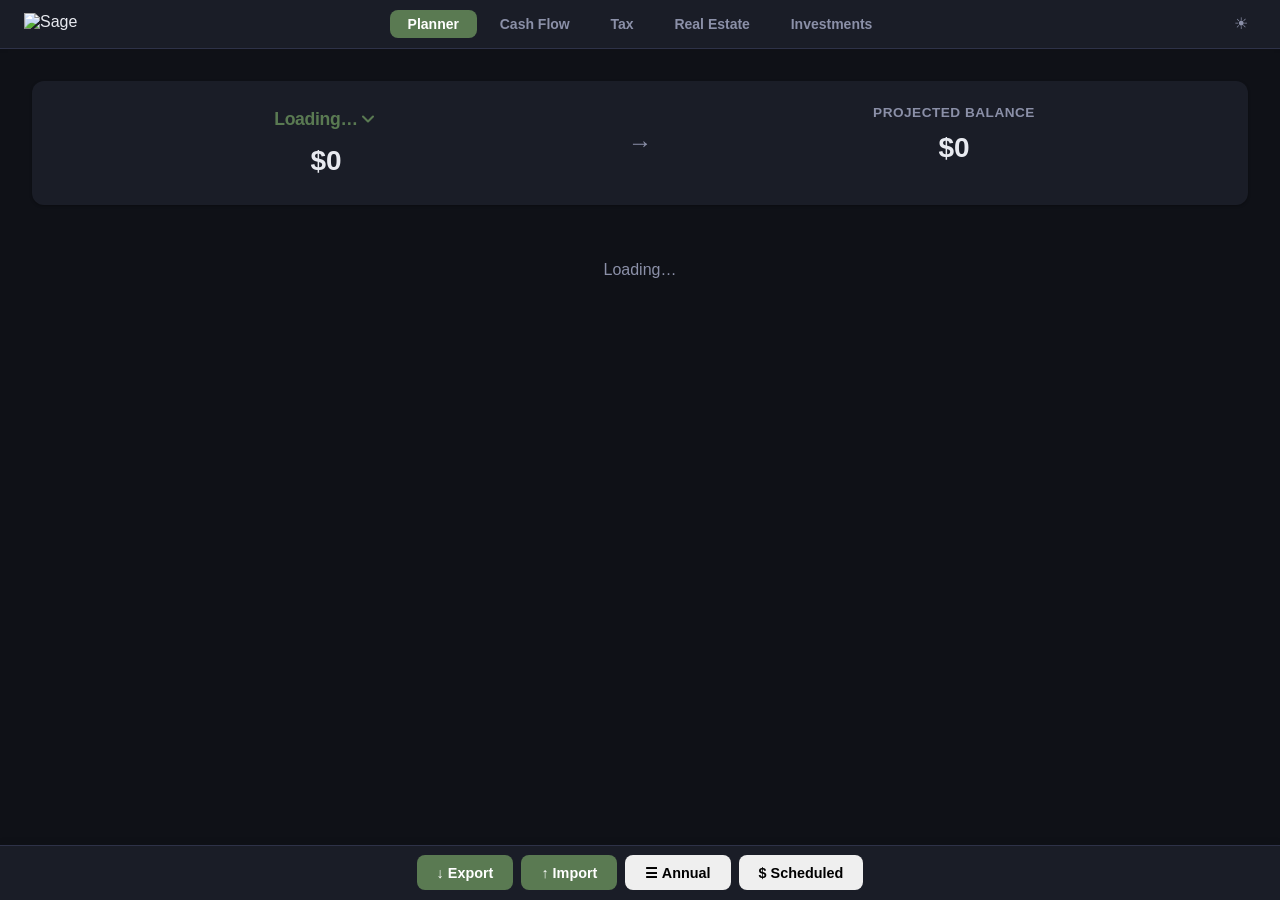
==== budget/index.html @ 994a4295 "Real Estate: add all-cash condo purchase scenario tab New standalone tab (realestate.html/js/css) fo" ====
<!DOCTYPE html>
<html lang="en">
<head>
    <meta charset="UTF-8">
    <meta name="viewport" content="width=device-width, initial-scale=1.0">
    <title>Sage — Budget</title>
    <link rel="icon" type="image/svg+xml" href="/sage-favicon.svg">
    <script>(function(){var p=new URLSearchParams(location.search),t=p.get('theme')||localStorage.getItem('sage-theme')||'dark';if(p.get('theme'))localStorage.setItem('sage-theme',t);document.documentElement.setAttribute('data-theme',t);})();</script>
    <link rel="stylesheet" href="styles.css">
</head>
<body class="has-sticky-footer">
    <nav class="tab-nav">
        <img src="/sage-logo.svg" class="nav-logo" alt="Sage">
        <a href="http://localhost:5050/" class="tab-link active">Planner</a>
        <a href="http://localhost:5050/dashboard.html" class="tab-link">Cash Flow</a>
        <a href="http://localhost:5050/tax.html" class="tab-link">Tax</a>
        <a href="http://localhost:5050/realestate.html" class="tab-link">Real Estate</a>
        <a href="http://localhost:8000/" class="tab-link">Investments</a>
        <button class="theme-toggle" id="themeToggle" title="Toggle theme"></button>
    </nav>
    <div class="container">

        <div class="balance-summary">
            <div class="balance-column">
                <div class="month-selector-wrapper">
                    <div class="month-display-dropdown" onclick="toggleMonthDropdown()">
                        <span id="selectedMonthDisplay">Loading…</span>
                    </div>
                    <div class="month-dropdown-menu" id="monthDropdownMenu"></div>
                </div>
                <input type="text" class="balance-summary-input" id="startingBalanceInput"
                       value="$0"
                       onfocus="selectStartingBalance()"
                       onblur="formatAndSaveStartingBalance()"
                       onkeypress="if(event.key==='Enter') this.blur()">
            </div>
            <div class="balance-arrow">
                <span class="arrow-icon">&rarr;</span>
            </div>
            <div class="balance-column">
                <span class="balance-summary-label">Projected Balance</span>
                <div class="balance-summary-value clickable-balance" id="endingBalanceDisplay"
                     onclick="toggleBudgetPanels()" title="Click to show/hide details">$0</div>
                <div class="worst-case-low" id="worstCaseLow" title="Starting balance minus all expenses, before any income arrives"></div>
            </div>
        </div>

        <div id="budgetContent" class="loading">Loading…</div>

    </div>

    <div class="sticky-footer">
        <button class="btn export-btn" onclick="exportData()">&#8595; Export</button>
        <button class="btn import-btn" onclick="document.getElementById('importFile').click()">&#8593; Import</button>
        <input type="file" id="importFile" class="hidden-input" accept=".json" onchange="importData(event)">
        <button class="btn" onclick="showAnnualSummary()" title="View all months in year">&#9776; Annual</button>
        <button class="btn" onclick="showScheduledIncomeModal()" title="Manage scheduled income sources">&#36; Scheduled</button>
    </div>

    <!-- New Date Modal -->
    <div class="modal" id="newDateModal">
        <div class="modal-content">
            <h3 class="modal-title">Create New Budget Date</h3>
            <label for="newDatePicker" class="modal-label">Select a date:</label>
            <input type="date" id="newDatePicker" class="modal-input date-picker-input">
            <label for="copyFromSelect" class="modal-label" style="margin-top:0.75rem;">Copy items from (optional)</label>
            <select id="copyFromSelect" class="modal-input" style="font-size:0.9rem;">
                <option value="">— start fresh —</option>
            </select>
            <div class="modal-buttons">
                <button class="btn-save"   onclick="createNewMonthFromPicker()">Create</button>
                <button class="btn-cancel" onclick="hideNewDateModal()">Cancel</button>
            </div>
        </div>
    </div>

    <!-- Add Budget Item Modal -->
    <div class="modal" id="addItemModal">
        <div class="modal-content">
            <h3 class="modal-title" id="addItemTitle">Add Budget Item</h3>
            <label class="modal-label">Category</label>
            <select id="addItemSelect" class="modal-input" style="font-size:0.9rem;"></select>
            <div id="customNameRow" style="display:none;margin-top:0.75rem;">
                <label class="modal-label">Name</label>
                <input type="text" id="addItemLabel" class="modal-input" placeholder="e.g. Visa, Amex, Chase">
            </div>
            <label class="modal-label" style="margin-top:0.75rem;">Budget Amount</label>
            <input type="number" id="addItemAmount" class="modal-input" placeholder="0" min="0" step="1">
            <div class="modal-buttons">
                <button class="btn-save"   onclick="confirmAddItem()">Add</button>
                <button class="btn-cancel" onclick="hideAddItemModal()">Cancel</button>
            </div>
        </div>
    </div>

    <!-- Info Modal -->
    <div class="modal" id="infoModal">
        <div class="modal-content">
            <h3 class="modal-title">About Your Data</h3>
            <div class="info-box">
                <p><strong>Auto-Saved:</strong> All budget data is saved to the database automatically.</p>
                <p><strong>Actuals:</strong> Real spending from your Quicken CSV appears next to each budget amount.</p>
                <p><strong>Categories:</strong> Use the + button to add any Quicken category to your budget.</p>
                <p><strong>Export:</strong> Download a JSON backup of all your budget plans.</p>
            </div>
            <div class="modal-buttons">
                <button class="btn-save" onclick="hideInfoModal()">Got it!</button>
            </div>
        </div>
    </div>

    <!-- Annual Summary Modal (B4) -->
    <div class="modal" id="annualModal">
        <div class="modal-content modal-wide">
            <h3 class="modal-title" id="annualModalTitle">Annual Summary</h3>
            <div id="annualModalBody" style="overflow-x:auto"></div>
            <div class="modal-buttons">
                <button class="btn-cancel" onclick="hideAnnualModal()">Close</button>
            </div>
        </div>
    </div>

    <!-- Scheduled Income Modal (B2) -->
    <div class="modal" id="scheduledModal">
        <div class="modal-content modal-wide">
            <h3 class="modal-title">Scheduled Income</h3>
            <p style="font-size:0.85rem;color:#6e6e73;margin-bottom:1rem;">Recurring income sources (Social Security, pensions, etc.). Active events appear as suggestions when viewing a budget plan.</p>
            <div class="sched-add-row">
                <input type="text"   id="schedSource"    class="modal-input sched-input" placeholder="Source (e.g. Social Security)">
                <input type="number" id="schedAmount"    class="modal-input sched-input" placeholder="Monthly amount" min="0" step="1">
                <input type="date"   id="schedStartDate" class="modal-input sched-input" placeholder="Start date">
                <input type="date"   id="schedEndDate"   class="modal-input sched-input" placeholder="End date (optional)">
                <button class="btn-save" style="white-space:nowrap" onclick="addScheduledIncome()">Add</button>
            </div>
            <div id="scheduledList" style="margin-top:1rem"></div>
            <div class="modal-buttons">
                <button class="btn-cancel" onclick="hideScheduledModal()">Done</button>
            </div>
        </div>
    </div>

    <!-- Toast -->
    <div id="toast"></div>

    <script src="app.js"></script>
    <script>
        (function() {
            var btn = document.getElementById('themeToggle');
            function sync() { btn.textContent = document.documentElement.getAttribute('data-theme') === 'dark' ? '☀' : '☾'; }
            btn.addEventListener('click', function() {
                var t = document.documentElement.getAttribute('data-theme') === 'dark' ? 'light' : 'dark';
                document.documentElement.setAttribute('data-theme', t);
                localStorage.setItem('sage-theme', t);
                sync();
            });
            document.querySelectorAll('.tab-link').forEach(function(a) {
                a.addEventListener('click', function() {
                    var t = document.documentElement.getAttribute('data-theme') || 'dark';
                    var u = new URL(a.href); u.searchParams.set('theme', t); a.href = u.toString();
                });
            });
            sync();
        })();
    </script>
</body>
</html>
---- budget/styles.css ----
/* ============================================================
   Budget Planner — styles.css
   Clean, Apple-inspired design (matching Delivery project)
   ============================================================ */

:root {
    --primary: #5a7a52;
    --primary-light: rgba(90, 122, 82, 0.1);
    --primary-hover: #4a6a44;
    --success: #34c759;
    --warning: #ff9500;
    --danger: #ff3b30;
    --surface: #ffffff;
    --background: #f5f5f7;
    --text-primary: #1d1d1f;
    --text-secondary: #6e6e73;
    --border: #e5e5e7;
    --border-light: rgba(0, 0, 0, 0.06);
    --shadow: 0 1px 3px rgba(0, 0, 0, 0.08);
    --shadow-lg: 0 4px 12px rgba(0, 0, 0, 0.1);
    --radius: 12px;
    --radius-sm: 8px;
    --font: -apple-system, BlinkMacSystemFont, "SF Pro Text", "Helvetica Neue", sans-serif;
    --income-accent: #34c759;
    --expense-accent: #ff9500;
}

/* ============================================================
   Reset & base
   ============================================================ */

* {
    margin: 0;
    padding: 0;
    box-sizing: border-box;
}

body {
    font-family: var(--font);
    background: var(--background);
    color: var(--text-primary);
    min-height: 100vh;
    padding: 0;
    overflow-x: hidden;
    -webkit-font-smoothing: antialiased;
    -moz-osx-font-smoothing: grayscale;
    -webkit-tap-highlight-color: transparent;
    -webkit-text-size-adjust: 100%;
}

.container {
    max-width: 1400px;
    margin: 0 auto;
    padding: 2rem;
}

/* ============================================================
   Header
   ============================================================ */

header.main-header {
    text-align: center;
    margin-bottom: 2rem;
}

h1 {
    font-family: var(--font);
    font-size: 2.5rem;
    font-weight: 700;
    color: var(--text-primary);
    margin-bottom: 0.25rem;
    letter-spacing: -0.5px;
}

.subtitle {
    font-size: 1rem;
    color: var(--text-secondary);
    font-weight: 400;
}

/* ============================================================
   Tab navigation — full-width top bar (shared across pages)
   ============================================================ */

.tab-nav {
    display: flex;
    justify-content: center;
    align-items: center;
    gap: 0.35rem;
    padding: 0.6rem 1.5rem;
    background: var(--surface);
    border-bottom: 1px solid var(--border);
    width: 100%;
    box-sizing: border-box;
    position: sticky;
    top: 0;
    z-index: 100;
    box-shadow: 0 1px 4px rgba(0,0,0,0.06);
}

.nav-logo {
    position: absolute;
    left: 1.5rem;
    height: 22px;
    width: auto;
}

.tab-link {
    padding: 0.4rem 1.1rem;
    border-radius: var(--radius-sm);
    font-size: 0.875rem;
    font-weight: 600;
    text-decoration: none;
    color: var(--text-secondary);
    transition: all 0.15s ease;
    white-space: nowrap;
}

.tab-link:hover {
    background: var(--primary-light);
    color: var(--primary);
}

.tab-link.active {
    background: var(--primary);
    color: white;
}

.tab-link.disabled {
    opacity: 0.38;
    cursor: not-allowed;
    pointer-events: none;
}

/* ============================================================
   Month selector
   ============================================================ */

.month-selector-wrapper {
    position: relative;
    display: flex;
    justify-content: center;
    margin-bottom: 0;
}

.month-display-dropdown {
    font-family: var(--font);
    font-size: 1.1rem;
    font-weight: 600;
    color: var(--primary);
    letter-spacing: -0.3px;
    background: transparent;
    border: 1.5px solid transparent;
    cursor: pointer;
    text-align: center;
    padding: 0.2rem 2rem 0.1rem 0.75rem;
    border-radius: var(--radius-sm);
    transition: all 0.15s ease;
    display: flex;
    align-items: center;
    justify-content: center;
    position: relative;
    appearance: none;
    -webkit-appearance: none;
    -moz-appearance: none;
    background-image: url("data:image/svg+xml,%3Csvg xmlns='http://www.w3.org/2000/svg' width='20' height='20' viewBox='0 0 24 24' fill='none' stroke='%235a7a52' stroke-width='2.5' stroke-linecap='round' stroke-linejoin='round'%3E%3Cpolyline points='6 9 12 15 18 9'%3E%3C/polyline%3E%3C/svg%3E");
    background-repeat: no-repeat;
    background-position: right 0.75rem center;
    background-size: 1.25rem;
}

.month-display-dropdown:hover {
    background-color: var(--primary-light);
    border-color: var(--primary);
}

.month-display-dropdown:focus {
    outline: none;
    border-color: var(--primary);
}

.month-dropdown-menu {
    display: none;
    position: absolute;
    top: 100%;
    left: 50%;
    transform: translateX(-50%);
    width: fit-content;
    min-width: 280px;
    max-width: 380px;
    background: var(--surface);
    border: 1px solid var(--border);
    border-radius: var(--radius);
    margin-top: 0.5rem;
    max-height: 400px;
    overflow-y: auto;
    box-shadow: var(--shadow-lg);
    z-index: 1000;
}

.month-dropdown-menu.active {
    display: block;
}

.month-option {
    padding: 0.75rem 1.25rem;
    font-family: var(--font);
    font-size: 1rem;
    cursor: pointer;
    transition: background 0.1s ease;
    display: flex;
    justify-content: space-between;
    align-items: center;
    border-bottom: 1px solid var(--border-light);
}

.month-option:last-child {
    border-bottom: none;
}

.month-option:hover {
    background: var(--primary-light);
}

.month-option.selected {
    background: var(--primary-light);
    font-weight: 600;
}

.month-option.new-month-option {
    background: var(--surface);
    color: var(--primary);
    font-weight: 600;
    border-top: 1px solid var(--border);
    border-bottom: none;
    justify-content: center;
}

.month-option.new-month-option:hover {
    background: var(--primary-light);
}

.month-delete-x {
    opacity: 0;
    background: var(--danger);
    color: white;
    border: none;
    border-radius: 50%;
    width: 22px;
    height: 22px;
    font-size: 1rem;
    line-height: 1;
    cursor: pointer;
    transition: all 0.1s ease;
    display: flex;
    align-items: center;
    justify-content: center;
    padding: 0;
}

.month-option:hover .month-delete-x {
    opacity: 1;
}

.month-delete-x:hover {
    background: #e0332b;
}

/* ============================================================
   Balance summary
   ============================================================ */

.balance-summary {
    background: var(--surface);
    padding: 1.5rem 2rem;
    box-shadow: var(--shadow);
    margin-bottom: 1.5rem;
    border-radius: var(--radius);
    display: flex;
    justify-content: center;
    align-items: center;
    gap: 2rem;
    position: relative;
}

.balance-arrow {
    display: flex;
    flex-direction: column;
    align-items: center;
    gap: 0.5rem;
    flex-shrink: 0;
}

.arrow-icon {
    font-size: 1.5rem;
    color: var(--text-secondary);
    cursor: pointer;
    padding: 0.5rem;
    border-radius: var(--radius-sm);
    transition: all 0.15s ease;
    user-select: none;
    line-height: 1;
}

.arrow-icon:hover {
    background: var(--primary-light);
    color: var(--primary);
}

.arrow-icon:active {
    transform: scale(0.95);
}

.toggle-arrows {
    display: flex;
    gap: 0.25rem;
}

.toggle-arrow {
    font-size: 0.7rem;
    cursor: pointer;
    padding: 0.25rem 0.5rem;
    border-radius: 4px;
    transition: all 0.15s ease;
    user-select: none;
    line-height: 1;
}

.toggle-arrow.up-arrow {
    color: var(--income-accent);
}

.toggle-arrow.down-arrow {
    color: var(--expense-accent);
}

.toggle-arrow:hover {
    background: var(--primary-light);
}

.toggle-arrow:active {
    transform: scale(0.9);
}

.balance-column {
    flex: 1;
    display: flex;
    flex-direction: column;
    gap: 0.5rem;
    align-items: center;
    min-width: 0;
}

.balance-summary-label {
    font-family: var(--font);
    font-size: 0.85rem;
    font-weight: 600;
    color: var(--text-secondary);
    text-transform: uppercase;
    letter-spacing: 0.5px;
    text-align: center;
    cursor: help;
}

.balance-summary-label[title]:hover {
    text-decoration: underline dotted;
}

.balance-summary-input {
    font-family: var(--font);
    font-size: 1.75rem;
    font-weight: 700;
    color: var(--text-primary);
    background: transparent;
    border: none;
    text-align: center;
    padding: 0.25rem 0.5rem;
    cursor: pointer;
    border-radius: var(--radius-sm);
    transition: all 0.15s ease;
    width: auto;
    max-width: fit-content;
    min-width: 120px;
}

.balance-summary-input:hover {
    background: var(--primary-light);
}

.balance-summary-input:focus {
    outline: none;
    background: rgba(90, 122, 82, 0.12);
    cursor: text;
}

.balance-summary-value {
    font-family: var(--font);
    font-size: 1.75rem;
    font-weight: 700;
    color: var(--text-primary);
}

.balance-summary-value.clickable-balance {
    cursor: pointer;
    transition: all 0.15s ease;
    padding: 0.25rem 0.5rem;
    border-radius: var(--radius-sm);
}

.balance-summary-value.clickable-balance:hover {
    background: var(--primary-light);
}

.balance-summary-value.clickable-balance:active {
    transform: scale(0.98);
}

.balance-summary-value .cents {
    font-size: 0.65em;
    vertical-align: baseline;
    font-weight: 500;
}

.balance-summary-value.negative {
    color: var(--danger);
}

.worst-case-low {
    font-size: 0.75rem;
    color: var(--text-muted);
    margin-top: 0.25rem;
}

.worst-case-low .negative {
    color: var(--danger);
    font-weight: 600;
}

/* ============================================================
   Controls bar
   ============================================================ */

.controls-bar {
    background: var(--surface);
    padding: 1rem 1.5rem;
    border-radius: var(--radius);
    box-shadow: var(--shadow);
    display: flex;
    gap: 0.75rem;
    flex-wrap: wrap;
    justify-content: center;
    align-items: center;
}

.controls-bar.bottom-controls {
    margin-top: 1.5rem;
}

.has-sticky-footer .container {
    padding-bottom: 4rem;
}

.sticky-footer {
    position: fixed;
    bottom: 0;
    left: 0;
    right: 0;
    background: var(--surface);
    border-top: 1px solid var(--border);
    box-shadow: 0 -2px 8px rgba(0,0,0,0.06);
    padding: 0.6rem 1.5rem;
    display: flex;
    gap: 0.5rem;
    justify-content: center;
    align-items: center;
    z-index: 100;
}

.data-controls {
    display: flex;
    gap: 0.5rem;
    flex-wrap: wrap;
}

/* ============================================================
   Error banner (shared across all pages)
   ============================================================ */

.error-banner {
    background: #fff1f0;
    border-left: 4px solid var(--danger);
    border-radius: var(--radius-sm);
    padding: 0.6rem 1rem;
    color: #c0392b;
    font-size: 0.85rem;
    margin-bottom: 0.6rem;
    display: none;
}

.error-banner.visible {
    display: block;
}

/* ============================================================
   Buttons
   ============================================================ */

.btn {
    display: inline-flex;
    align-items: center;
    gap: 6px;
    padding: 0.6rem 1.25rem;
    border-radius: var(--radius-sm);
    border: none;
    cursor: pointer;
    font-weight: 600;
    transition: transform 0.1s, opacity 0.1s;
    font-size: 0.9rem;
    font-family: var(--font);
}

.btn:active {
    transform: scale(0.97);
    opacity: 0.8;
}

.export-btn,
.import-btn {
    background: var(--primary);
    color: white;
}

.export-btn:hover,
.import-btn:hover {
    background: var(--primary-hover);
}

/* ============================================================
   Two-column layout (income / expenses)
   ============================================================ */

/* ============================================================
   Budget panels — spreadsheet layout
   ============================================================ */

.two-column-wrapper {
    display: grid;
    grid-template-columns: 1fr 1fr;
    gap: 1.5rem;
    margin-bottom: 1.5rem;
}

.budget-panel {
    background: var(--surface);
    border-radius: var(--radius);
    box-shadow: var(--shadow);
    border-top: 3px solid transparent;
    overflow: hidden;
}

.income-panel  { border-top-color: var(--income-accent); }
.expense-panel { border-top-color: var(--expense-accent); }

.budget-panel-header {
    display: flex;
    align-items: center;
    padding: 0.85rem 1rem 0.85rem 1.25rem;
    border-bottom: 2px solid var(--border);
    gap: 0.5rem;
}

.budget-panel-title {
    font-size: 0.95rem;
    font-weight: 700;
    text-transform: uppercase;
    letter-spacing: 0.05em;
    flex: 1;
}

.income-panel  .budget-panel-title { color: #248a3d; }
.expense-panel .budget-panel-title { color: #e65100; }

.budget-panel-total {
    font-size: 1rem;
    font-weight: 700;
    font-variant-numeric: tabular-nums;
    color: var(--text-primary);
}

.budget-panel-total .cents {
    font-size: 0.7em;
    font-weight: 500;
}

/* ============================================================
   Section cards (non-budget use — kept)
   ============================================================ */

.section-card {
    background: var(--surface);
    padding: 1.5rem 2rem;
    border-radius: var(--radius);
    box-shadow: var(--shadow);
    transition: box-shadow 0.15s ease;
    border-left: 4px solid transparent;
}

.section-card:hover {
    box-shadow: var(--shadow-lg);
}

/* ============================================================
   Budget spreadsheet table
   ============================================================ */

.budget-table {
    width: 100%;
    border-collapse: collapse;
    font-size: 0.875rem;
}

.budget-col-heads th {
    padding: 0.4rem 0.75rem;
    font-size: 0.7rem;
    font-weight: 600;
    text-transform: uppercase;
    letter-spacing: 0.04em;
    color: var(--text-secondary);
    border-bottom: 1px solid var(--border);
    white-space: nowrap;
}

.bh-cat  { text-align: left; }
.bh-num  { text-align: right; width: 88px; }
.bh-del  { width: 28px; }

.budget-group-row td {
    padding: 0.45rem 0.75rem 0.3rem;
    font-size: 0.72rem;
    font-weight: 700;
    text-transform: uppercase;
    letter-spacing: 0.06em;
    color: var(--text-secondary);
    background: var(--background);
    border-top: 1px solid var(--border);
}

.budget-group-row:first-child td {
    border-top: none;
}

.group-name    { text-align: left; }
.group-subtotal {
    text-align: right;
    font-variant-numeric: tabular-nums;
    font-size: 0.78rem;
}

.budget-item-row td {
    padding: 0.45rem 0.75rem;
    vertical-align: middle;
    border-bottom: 1px solid var(--border-light);
}

.budget-item-row td.item-name {
    padding-left: 1.75rem;
}

.budget-item-row:last-child td {
    border-bottom: none;
}

.budget-item-row:hover { background: var(--primary-light); }
.budget-item-row:hover .delete-item-btn { opacity: 1; }

.item-name {
    color: var(--text-primary);
    font-weight: 500;
    text-align: left;
    max-width: 140px;
    overflow: hidden;
    text-overflow: ellipsis;
    white-space: nowrap;
}

.item-budget { text-align: right; }
.item-actual { text-align: right; color: var(--text-secondary); font-variant-numeric: tabular-nums; }
.item-diff   { text-align: right; font-variant-numeric: tabular-nums; font-weight: 500; }
.item-del    { text-align: center; width: 28px; }

.freeform-item { font-style: italic; color: var(--text-secondary); }

/* ============================================================
   Eye toggle (show/hide zeros)
   ============================================================ */

.eye-toggle-wrapper {
    display: flex;
    justify-content: center;
    padding: 0.25rem 0 0.75rem;
}

.eye-toggle-centered {
    background: transparent;
    border: none;
    cursor: pointer;
    padding: 0.4rem 0.75rem;
    transition: all 0.15s ease;
    opacity: 0.5;
    display: flex;
    align-items: center;
    justify-content: center;
    gap: 0.4rem;
    border-radius: var(--radius-sm);
    font-family: var(--font);
}

.eye-toggle-centered .toggle-text {
    font-size: 0.8rem;
    color: var(--text-secondary);
    font-weight: 500;
}

.eye-toggle-centered .hide-zeros-text {
    display: none;
}

.eye-toggle-centered .show-all-text {
    display: block;
}

.eye-toggle-centered.active .hide-zeros-text {
    display: block;
}

.eye-toggle-centered.active .show-all-text {
    display: none;
}

.eye-toggle-centered:hover {
    opacity: 1;
    background: var(--primary-light);
}

.eye-toggle-centered.active {
    opacity: 1;
}

.section-title.collapsed .eye-toggle {
    display: none;
}

/* ============================================================
   Add category plus button (in section title)
   ============================================================ */

.add-category-plus {
    background: transparent;
    color: var(--primary);
    border: none;
    font-size: 1.25rem;
    font-weight: 400;
    cursor: pointer;
    display: flex;
    align-items: center;
    justify-content: center;
    transition: all 0.15s ease;
    line-height: 1;
    padding: 0.25rem 0.5rem;
    margin-left: 0.5rem;
    flex-shrink: 0;
    opacity: 0.5;
    border-radius: var(--radius-sm);
}

.section-title.collapsed .add-category-plus {
    display: none;
}

.add-category-plus:hover {
    opacity: 1;
    background: var(--primary-light);
}

.add-category-plus:active {
    transform: scale(0.95);
}

.view-toggle-btn {
    background: transparent;
    color: var(--text-muted);
    border: none;
    font-size: 1rem;
    cursor: pointer;
    padding: 0.25rem 0.4rem;
    margin-left: auto;
    flex-shrink: 0;
    opacity: 0.5;
    border-radius: var(--radius-sm);
    transition: all 0.15s ease;
    line-height: 1;
}

.view-toggle-btn:hover {
    opacity: 1;
    background: var(--primary-light);
    color: var(--primary);
}

.expense-subpanel {
    border: 1px solid var(--border);
    border-radius: var(--radius);
    padding: 0.5rem;
    margin-top: 0.75rem;
}

.expense-subpanel:first-child {
    margin-top: 0;
}

.expense-subpanel .bh-cat {
    width: 100%;
}

.subpanel-header {
    display: flex;
    align-items: center;
    justify-content: space-between;
    padding: 0.25rem 0.5rem 0.5rem;
}

.subpanel-title {
    font-size: 0.78rem;
    font-weight: 600;
    text-transform: uppercase;
    letter-spacing: 0.04em;
    color: var(--text-muted);
}

.subpanel-total {
    font-size: 0.85rem;
    font-weight: 600;
    color: var(--text);
}

.delete-item-btn {
    background: var(--danger);
    color: white;
    border: none;
    border-radius: 4px;
    padding: 0.2rem 0.5rem;
    cursor: pointer;
    font-size: 0.75rem;
    opacity: 0;
    transition: opacity 0.15s ease;
    justify-self: end;
}

.delete-item-btn:hover {
    background: #e0332b;
}

.expense-label {
    font-weight: 500;
    color: var(--text-primary);
    text-align: left;
    justify-self: start;
    font-size: 0.95rem;
}

.editable-label {
    cursor: text;
    padding: 0.2rem 0.4rem;
    border-radius: 4px;
    transition: background 0.1s ease;
    outline: none;
}

.editable-label:hover {
    background: rgba(90, 122, 82, 0.08);
}

.editable-label:focus {
    background: rgba(90, 122, 82, 0.12);
    outline: 2px solid var(--primary);
}

.editable-category {
    cursor: text;
    padding: 0.2rem 0.4rem;
    border-radius: 4px;
    transition: background 0.1s ease;
    display: inline-block;
    outline: none;
}

.editable-category:hover {
    background: rgba(90, 122, 82, 0.08);
}

.editable-category:focus {
    background: rgba(90, 122, 82, 0.12);
    outline: 2px solid var(--primary);
}

/* ============================================================
   Expense inputs
   ============================================================ */

.expense-input {
    width: 120px;
    min-width: 120px;
    max-width: 120px;
    padding: 0.4rem 0.6rem;
    border: 1.5px solid transparent;
    border-radius: var(--radius-sm);
    font-size: 0.95rem;
    text-align: right;
    font-weight: 600;
    color: var(--text-primary);
    background: var(--surface);
    transition: border-color 0.15s ease;
    font-variant-numeric: tabular-nums;
    box-sizing: border-box;
    font-family: var(--font);
}

.expense-input:hover {
    border-color: var(--border);
}

.expense-input:focus {
    outline: none;
    border-color: var(--primary);
    box-shadow: 0 0 0 3px rgba(90, 122, 82, 0.1);
}

.expense-input::-webkit-outer-spin-button,
.expense-input::-webkit-inner-spin-button {
    -webkit-appearance: none;
    margin: 0;
}

.expense-input[type=number] {
    -moz-appearance: textfield;
}

/* === Column headers (Budget / Actual / Diff) === */
.budget-col-headers {
    display: grid;
    grid-template-columns: 1fr auto minmax(120px, 120px) 72px 68px;
    column-gap: 0.75rem;
    padding: 0.15rem 0.75rem 0.25rem;
    font-size: 0.7rem;
    text-transform: uppercase;
    letter-spacing: 0.05em;
    color: var(--text-secondary);
}
.col-h { text-align: right; }

/* === Empty section placeholder === */
.empty-section {
    padding: 1rem 0.75rem;
    color: var(--text-secondary);
    font-size: 0.85rem;
}

/* === Toast === */
#toast {
    position: fixed;
    bottom: 24px;
    right: 24px;
    background: var(--text-primary);
    color: var(--surface);
    border-radius: var(--radius-sm);
    padding: 10px 16px;
    font-size: 13px;
    z-index: 999;
    opacity: 0;
    transition: opacity 0.2s;
    pointer-events: none;
}
#toast.show { opacity: 1; }

/* === Actuals column === */
.actual-val {
    font-size: 0.85rem;
    color: var(--text-secondary);
    text-align: right;
    font-variant-numeric: tabular-nums;
    white-space: nowrap;
}

.actual-diff {
    font-size: 0.8rem;
    font-weight: 600;
    text-align: right;
    white-space: nowrap;
}

.actual-diff.over  { color: var(--danger); }
.actual-diff.under { color: var(--success); }
.actual-diff.exact { color: var(--text-secondary); }

.expense-date {
    width: 130px;
    min-width: 130px;
    max-width: 150px;
    padding: 0.4rem 0.6rem;
    border: 1.5px solid transparent;
    border-radius: var(--radius-sm);
    font-size: 0.85rem;
    color: var(--text-primary);
    background: var(--surface);
    transition: border-color 0.15s ease;
    box-sizing: border-box;
    font-family: var(--font);
}

.expense-date:hover {
    border-color: var(--border);
}

.expense-date:focus {
    outline: none;
    border-color: var(--primary);
    box-shadow: 0 0 0 3px rgba(90, 122, 82, 0.1);
}

.expense-date::-webkit-calendar-picker-indicator {
    opacity: 0.5;
}

.expense-date:hover::-webkit-calendar-picker-indicator {
    opacity: 1;
}

/* ============================================================
   Add item / add category controls
   ============================================================ */

.add-item-text {
    font-family: var(--font);
    font-size: 0.8rem;
    color: var(--text-secondary);
    font-weight: 500;
    cursor: pointer;
    padding: 0.4rem 0.75rem;
    border-radius: var(--radius-sm);
    transition: all 0.15s ease;
    display: inline-block;
    opacity: 0.6;
}

.add-item-text:hover {
    opacity: 1;
    background: var(--primary-light);
    color: var(--primary);
}

.add-item-text:active {
    transform: scale(0.97);
}

.add-item-button-wrapper {
    text-align: center;
    margin-top: 0.5rem;
    margin-bottom: 0.5rem;
}

.add-category-wrapper {
    text-align: center;
    margin-top: 1rem;
    padding-left: 0;
}

.add-button-small {
    background: var(--primary);
    color: white;
    border: none;
    padding: 0.4rem 0.75rem;
    border-radius: var(--radius-sm);
    font-size: 0.85rem;
    font-weight: 600;
    cursor: pointer;
    margin-top: 0.5rem;
    transition: transform 0.1s, opacity 0.1s;
    font-family: var(--font);
    display: block;
}

.add-button-small:active {
    transform: scale(0.97);
    opacity: 0.8;
}

.add-item-button-wrapper .add-button-small {
    display: inline-block;
    margin: 0;
}

.add-category-wrapper .add-button-small {
    display: inline-block;
    margin-left: 0;
}

.add-button {
    background: var(--primary);
    color: white;
    border: none;
    padding: 0.6rem 1.25rem;
    border-radius: var(--radius-sm);
    font-size: 0.9rem;
    font-weight: 600;
    cursor: pointer;
    margin-top: 0.75rem;
    transition: transform 0.1s, opacity 0.1s;
    font-family: var(--font);
}

.add-button:active {
    transform: scale(0.97);
    opacity: 0.8;
}

/* ============================================================
   Add expense form (inline)
   ============================================================ */

.add-expense-form {
    display: none;
    margin-top: 0.75rem;
    padding: 0.75rem;
    background: var(--background);
    border-radius: var(--radius-sm);
}

.add-expense-form.active {
    display: block;
}

.form-group {
    display: flex;
    gap: 0.5rem;
    margin-bottom: 0.5rem;
}

.form-group input {
    flex: 1;
    padding: 0.6rem;
    border: 1.5px solid var(--border);
    border-radius: var(--radius-sm);
    font-family: var(--font);
    font-size: 0.9rem;
    transition: border-color 0.15s ease;
}

.form-group input:focus {
    outline: none;
    border-color: var(--primary);
    box-shadow: 0 0 0 3px rgba(90, 122, 82, 0.1);
}

.form-buttons {
    display: flex;
    gap: 0.5rem;
}

.btn-save {
    background: var(--primary);
    color: white;
    border: none;
    padding: 0.6rem 1.25rem;
    border-radius: var(--radius-sm);
    cursor: pointer;
    font-weight: 600;
    font-family: var(--font);
    transition: transform 0.1s, opacity 0.1s;
}

.btn-save:active {
    transform: scale(0.97);
    opacity: 0.8;
}

.btn-cancel {
    background: var(--background);
    color: var(--text-primary);
    border: 1px solid var(--border);
    padding: 0.6rem 1.25rem;
    border-radius: var(--radius-sm);
    cursor: pointer;
    font-family: var(--font);
    transition: transform 0.1s, opacity 0.1s;
}

.btn-cancel:active {
    transform: scale(0.97);
    opacity: 0.8;
}

/* ============================================================
   Modal
   ============================================================ */

.modal {
    display: none;
    position: fixed;
    top: 0;
    left: 0;
    right: 0;
    bottom: 0;
    background: rgba(0, 0, 0, 0.4);
    z-index: 1000;
    justify-content: center;
    align-items: center;
}

.modal.active {
    display: flex;
}

.modal-content {
    background: var(--surface);
    padding: 1.5rem;
    border-radius: var(--radius);
    max-width: 440px;
    width: 90%;
    max-height: 80vh;
    overflow-y: auto;
    box-shadow: var(--shadow-lg);
}

.modal-wide {
    max-width: 780px;
}

.modal-title {
    font-family: var(--font);
    font-size: 1.25rem;
    font-weight: 700;
    margin-bottom: 1rem;
    color: var(--text-primary);
}

.modal-label {
    display: block;
    margin-bottom: 0.5rem;
    color: var(--text-secondary);
    font-weight: 600;
    font-size: 0.9rem;
}

.modal-input {
    width: 100%;
    padding: 0.6rem;
    border: 1.5px solid var(--border);
    border-radius: var(--radius-sm);
    font-family: var(--font);
    margin-bottom: 1rem;
    font-size: 0.95rem;
    transition: border-color 0.15s ease;
}

.modal-input:focus {
    outline: none;
    border-color: var(--primary);
    box-shadow: 0 0 0 3px rgba(90, 122, 82, 0.1);
}

.date-picker-input {
    font-size: 1rem;
    cursor: pointer;
}

.date-picker-input::-webkit-calendar-picker-indicator {
    cursor: pointer;
    font-size: 1.1rem;
}

.modal-buttons {
    display: flex;
    gap: 0.5rem;
}

/* ============================================================
   Info box
   ============================================================ */

.info-box {
    background: var(--primary-light);
    border-left: 3px solid var(--primary);
    padding: 0.75rem 1rem;
    margin-bottom: 1rem;
    border-radius: var(--radius-sm);
}

.info-box p {
    margin: 0.4rem 0;
    font-size: 0.9rem;
    line-height: 1.5;
    color: var(--text-primary);
}

/* ============================================================
   Loading & utility
   ============================================================ */

.loading {
    text-align: center;
    padding: 2rem;
    font-size: 1rem;
    color: var(--text-secondary);
}

.hidden-input {
    display: none;
}

/* ============================================================
   Responsive: mobile
   ============================================================ */

@media (max-width: 768px) {
    body {
        padding: 0.75rem;
    }

    h1 {
        font-size: 1.75rem;
    }

    .subtitle {
        font-size: 0.85rem;
    }

    /* Month selector */
    .month-display-dropdown {
        font-size: 1.25rem;
        padding: 0.5rem 2rem 0.5rem 0.5rem;
    }

    .month-dropdown-menu {
        min-width: 260px;
        max-width: 90vw;
    }

    /* Balance — stack vertically */
    .balance-summary {
        flex-direction: column;
        gap: 1rem;
        padding: 1.25rem 1rem;
    }

    .balance-arrow {
        flex-direction: row;
        gap: 1rem;
    }

    .arrow-icon {
        display: none;
    }

    .toggle-arrows {
        display: flex;
        gap: 0.5rem;
    }

    .balance-summary-label {
        font-size: 0.8rem;
    }

    .balance-summary-value {
        font-size: 1.5rem;
    }

    .balance-summary-input {
        font-size: 1.5rem;
    }

    /* Two column — stack */
    .two-column-wrapper {
        grid-template-columns: 1fr;
        gap: 1rem;
        max-width: 100%;
    }

    .section-card {
        padding: 1.25rem 1rem;
    }

    /* Budget table — hide actual/diff columns on mobile */
    .item-actual, .item-diff { display: none; }

    .expense-input {
        width: 100px;
        min-width: 100px;
        max-width: 100px;
        font-size: 16px; /* Prevents iOS zoom */
        padding: 0.4rem;
    }

    .expense-date {
        display: none;
    }

    .expense-label {
        font-size: 0.9rem;
    }

    .delete-item-btn {
        width: 28px;
        height: 28px;
        font-size: 1rem;
        display: flex;
        align-items: center;
        justify-content: center;
    }

    /* Buttons — bigger touch targets */
    .btn {
        padding: 0.6rem 1.25rem;
        font-size: 0.9rem;
        min-height: 44px;
    }

    .add-button-small {
        padding: 0.5rem 0.75rem;
        font-size: 0.85rem;
        min-height: 44px;
    }

    .add-category-plus {
        font-size: 1.5rem;
        padding: 0.4rem;
    }

    /* Controls */
    .controls-bar {
        flex-direction: column;
        gap: 0.75rem;
    }

    .data-controls {
        width: 100%;
        justify-content: center;
        gap: 0.5rem;
    }

    /* Modal */
    .modal-content {
        width: 90%;
        margin: 0.75rem;
        padding: 1.25rem;
    }

    .modal-title {
        font-size: 1.1rem;
    }

    .date-picker-input {
        font-size: 16px; /* Prevents iOS zoom */
    }

    .form-group {
        flex-direction: column;
    }

    .form-group input {
        font-size: 16px; /* Prevents iOS zoom */
    }

    .month-option {
        padding: 0.75rem;
        font-size: 0.95rem;
    }
}

/* ── Scheduled income suggestions (B2) ───────────────────── */

.sched-suggestions {
    background: rgba(52, 199, 89, 0.08);
    border: 1px solid rgba(52, 199, 89, 0.3);
    border-radius: var(--radius-sm);
    padding: 0.6rem 0.9rem;
    margin-bottom: 0.75rem;
    display: flex;
    flex-wrap: wrap;
    align-items: center;
    gap: 0.5rem;
}
.sched-sugg-label {
    font-size: 0.82rem;
    color: var(--text-secondary);
}
.sched-sugg-label strong {
    color: var(--income-accent);
}
.sched-sugg-items {
    display: flex;
    flex-wrap: wrap;
    gap: 0.4rem;
}
.sched-sugg-tag {
    background: rgba(52, 199, 89, 0.12);
    border: 1px solid rgba(52, 199, 89, 0.25);
    border-radius: 12px;
    padding: 2px 10px;
    font-size: 0.78rem;
    color: var(--text-primary);
}

/* ── Scheduled income modal form (B2) ────────────────────── */

.sched-add-row {
    display: flex;
    flex-wrap: wrap;
    gap: 0.5rem;
    align-items: flex-end;
    margin-bottom: 0.5rem;
}
.sched-input {
    flex: 1;
    min-width: 130px;
}

/* ============================================================
   Theme toggle button
   ============================================================ */

.theme-toggle {
    position: absolute;
    right: 1.5rem;
    background: none;
    border: none;
    cursor: pointer;
    font-size: 1rem;
    color: var(--text-secondary);
    padding: 0.25rem 0.5rem;
    border-radius: var(--radius-sm);
    transition: background 0.15s;
    line-height: 1;
}

.theme-toggle:hover {
    background: var(--primary-light);
}

/* ============================================================
   Dark theme overrides
   ============================================================ */

[data-theme="dark"] {
    --surface: #1a1d27;
    --background: #0f1117;
    --text-primary: #e8eaf0;
    --text-secondary: #8b90a8;
    --border: #2e3248;
    --border-light: rgba(255, 255, 255, 0.06);
    --shadow: 0 1px 3px rgba(0, 0, 0, 0.3);
    --shadow-lg: 0 4px 12px rgba(0, 0, 0, 0.4);
    --primary-light: rgba(90, 122, 82, 0.15);
}

[data-theme="dark"] .error-banner {
    background: rgba(255, 59, 48, 0.12);
    color: #ff6961;
}

[data-theme="dark"] .budget-group-row td {
    background: #13151e;
}

[data-theme="dark"] .add-expense-form {
    background: #13151e;
}

[data-theme="dark"] .form-group input,
[data-theme="dark"] .modal-input,
[data-theme="dark"] .expense-input,
[data-theme="dark"] .expense-date {
    background: var(--background);
    color: var(--text-primary);
    border-color: var(--border);
}

[data-theme="dark"] .btn-cancel {
    background: var(--surface);
    color: var(--text-primary);
    border-color: var(--border);
}
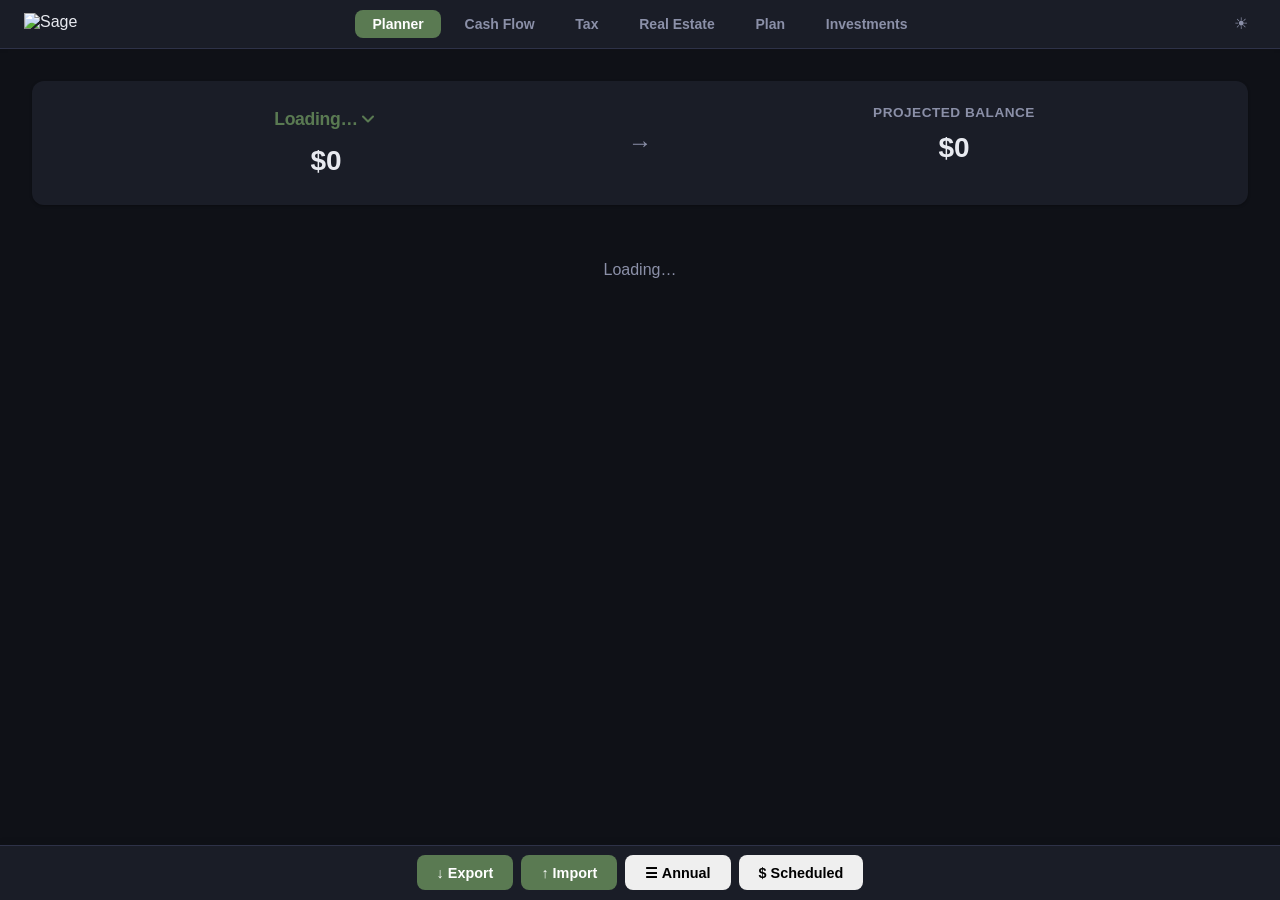
==== commit 2644f3fe: "Add Plan History page: trends and forecast-vs-actual from Fidelity reports New plan.html tab charts " ====
--- a/budget/index.html
+++ b/budget/index.html
@@ -15,6 +15,7 @@
         <a href="http://localhost:5050/dashboard.html" class="tab-link">Cash Flow</a>
         <a href="http://localhost:5050/tax.html" class="tab-link">Tax</a>
         <a href="http://localhost:5050/realestate.html" class="tab-link">Real Estate</a>
+        <a href="http://localhost:5050/plan.html" class="tab-link">Plan</a>
         <a href="http://localhost:8000/" class="tab-link">Investments</a>
         <button class="theme-toggle" id="themeToggle" title="Toggle theme"></button>
     </nav>
@@ -123,10 +124,14 @@
     <!-- Scheduled Income Modal (B2) -->
     <div class="modal" id="scheduledModal">
         <div class="modal-content modal-wide">
-            <h3 class="modal-title">Scheduled Income</h3>
-            <p style="font-size:0.85rem;color:#6e6e73;margin-bottom:1rem;">Recurring income sources (Social Security, pensions, etc.). Active events appear as suggestions when viewing a budget plan.</p>
+            <h3 class="modal-title">Scheduled Income &amp; Expenses</h3>
+            <p style="font-size:0.85rem;color:#6e6e73;margin-bottom:1rem;">Recurring income (Social Security, pensions) and recurring expenses (premiums, subscriptions). Active entries appear as suggestions inside the Income and Expenses panels, where you can accept or skip them for each period.</p>
             <div class="sched-add-row">
                 <input type="text"   id="schedSource"    class="modal-input sched-input" placeholder="Source (e.g. Social Security)">
+                <select id="schedType" class="modal-input sched-input" style="font-size:0.9rem;">
+                    <option value="income">Income</option>
+                    <option value="expense">Expense</option>
+                </select>
                 <input type="number" id="schedAmount"    class="modal-input sched-input" placeholder="Monthly amount" min="0" step="1">
                 <input type="date"   id="schedStartDate" class="modal-input sched-input" placeholder="Start date">
                 <input type="date"   id="schedEndDate"   class="modal-input sched-input" placeholder="End date (optional)">
--- a/budget/styles.css
+++ b/budget/styles.css
@@ -592,6 +592,34 @@
     font-weight: 500;
 }
 
+.budget-panel-total-stack {
+    display: flex;
+    flex-direction: column;
+    align-items: flex-end;
+    line-height: 1.15;
+}
+
+.budget-panel-subtotal {
+    font-size: 0.75rem;
+    font-weight: 600;
+    font-variant-numeric: tabular-nums;
+    color: var(--text-secondary);
+}
+
+.budget-panel-subtotal .cents {
+    font-size: 0.75em;
+    font-weight: 500;
+}
+
+.budget-panel-subtotal .subtotal-label {
+    font-size: 0.85em;
+    font-weight: 600;
+    text-transform: uppercase;
+    letter-spacing: 0.04em;
+    opacity: 0.75;
+    margin-right: 0.25em;
+}
+
 /* ============================================================
    Section cards (non-budget use — kept)
    ============================================================ */
@@ -685,10 +713,42 @@
 
 .item-budget { text-align: right; }
 .item-actual { text-align: right; color: var(--text-secondary); font-variant-numeric: tabular-nums; }
-.item-diff   { text-align: right; font-variant-numeric: tabular-nums; font-weight: 500; }
 .item-del    { text-align: center; width: 28px; }
 
 .freeform-item { font-style: italic; color: var(--text-secondary); }
+
+/* Derived roll-up row (e.g. Utilities inside Other) — no input, not editable here */
+.budget-rollup-row td {
+    padding: 0.45rem 0.75rem;
+    vertical-align: middle;
+    border-bottom: 1px solid var(--border-light);
+    background: var(--background);
+}
+
+.budget-rollup-row td.item-name {
+    padding-left: 1.75rem;
+    font-weight: 600;
+    color: var(--text-secondary);
+}
+
+.budget-rollup-row td.item-name::before {
+    content: "\21B3";          /* ↳ — signals this total comes from elsewhere */
+    margin-right: 0.35em;
+    opacity: 0.6;
+}
+
+.rollup-amount {
+    display: inline-block;
+    width: 120px;
+    padding: 0.4rem 0.6rem;
+    border: 1.5px solid transparent;
+    font-size: 0.95rem;
+    font-weight: 600;
+    text-align: right;
+    color: var(--text-secondary);
+    font-variant-numeric: tabular-nums;
+    box-sizing: border-box;
+}
 
 /* ============================================================
    Eye toggle (show/hide zeros)
@@ -820,6 +880,24 @@
 
 .expense-subpanel .bh-cat {
     width: 100%;
+}
+
+/* Drag a category name to reorder within its subpanel (session-only) */
+.expense-subpanel td.item-name.drag-handle {
+    cursor: grab;
+}
+
+.expense-subpanel td.item-name.drag-handle:active {
+    cursor: grabbing;
+}
+
+.expense-subpanel tr.budget-item-row.dragging {
+    opacity: 0.4;
+}
+
+.expense-subpanel tr.budget-item-row:hover td.item-name.drag-handle {
+    background: var(--primary-light);
+    border-radius: 4px;
 }
 
 .subpanel-header {
@@ -1389,8 +1467,8 @@
         padding: 1.25rem 1rem;
     }
 
-    /* Budget table — hide actual/diff columns on mobile */
-    .item-actual, .item-diff { display: none; }
+    /* Budget table — hide actual column on mobile */
+    .item-actual { display: none; }
 
     .expense-input {
         width: 100px;
@@ -1476,41 +1554,111 @@
     }
 }
 
-/* ── Scheduled income suggestions (B2) ───────────────────── */
-
-.sched-suggestions {
-    background: rgba(52, 199, 89, 0.08);
-    border: 1px solid rgba(52, 199, 89, 0.3);
-    border-radius: var(--radius-sm);
-    padding: 0.6rem 0.9rem;
-    margin-bottom: 0.75rem;
-    display: flex;
-    flex-wrap: wrap;
-    align-items: center;
-    gap: 0.5rem;
-}
-.sched-sugg-label {
-    font-size: 0.82rem;
-    color: var(--text-secondary);
-}
-.sched-sugg-label strong {
-    color: var(--income-accent);
-}
-.sched-sugg-items {
-    display: flex;
-    flex-wrap: wrap;
-    gap: 0.4rem;
-}
-.sched-sugg-tag {
-    background: rgba(52, 199, 89, 0.12);
-    border: 1px solid rgba(52, 199, 89, 0.25);
-    border-radius: 12px;
-    padding: 2px 10px;
-    font-size: 0.78rem;
-    color: var(--text-primary);
-}
-
-/* ── Scheduled income modal form (B2) ────────────────────── */
+/* ── Scheduled suggestions, shown inline in the real panels ─────────────
+   Deliberately quiet: these are proposals, not committed budget lines.
+   Dashed rule + hatched tint + italic name says "pending"; the ✓/✕ commit
+   or skip it for this period only.                                      */
+
+.sched-group-row td {
+    color: var(--text-secondary);
+    opacity: 0.8;
+}
+
+.sched-sugg-row td {
+    padding: 0.4rem 0.75rem;
+    vertical-align: middle;
+    border-bottom: 1px dashed var(--border);
+    background: repeating-linear-gradient(
+        45deg,
+        transparent, transparent 6px,
+        rgba(128, 128, 128, 0.05) 6px, rgba(128, 128, 128, 0.05) 12px
+    );
+}
+
+.sched-sugg-row td.item-name {
+    padding-left: 1.75rem;
+    font-style: italic;
+    color: var(--text-secondary);
+    font-weight: 500;
+}
+
+.sched-amount {
+    display: inline-block;
+    width: 120px;
+    padding: 0.4rem 0.6rem;
+    font-size: 0.95rem;
+    font-weight: 600;
+    text-align: right;
+    color: var(--text-secondary);
+    font-variant-numeric: tabular-nums;
+    box-sizing: border-box;
+}
+
+.sched-actions {
+    text-align: right;
+    white-space: nowrap;
+}
+
+.sched-btn {
+    border: 1px solid var(--border);
+    background: var(--surface);
+    border-radius: var(--radius-sm);
+    width: 26px;
+    height: 24px;
+    font-size: 0.8rem;
+    line-height: 1;
+    cursor: pointer;
+    margin-left: 4px;
+    transition: background 0.12s ease, border-color 0.12s ease, color 0.12s ease;
+}
+
+.sched-accept { color: var(--income-accent); }
+.sched-reject { color: var(--text-secondary); }
+
+.sched-accept:hover {
+    background: var(--income-accent);
+    border-color: var(--income-accent);
+    color: #fff;
+}
+
+.sched-reject:hover {
+    background: var(--expense-accent);
+    border-color: var(--expense-accent);
+    color: #fff;
+}
+
+.sched-restore-row td {
+    padding: 0.35rem 0.75rem 0.5rem 1.75rem;
+    border-bottom: none;
+}
+
+.sched-restore {
+    background: none;
+    border: none;
+    padding: 0;
+    font-size: 0.75rem;
+    font-family: var(--font);
+    color: var(--text-secondary);
+    cursor: pointer;
+    text-decoration: underline dotted;
+    opacity: 0.8;
+}
+
+.sched-restore:hover { opacity: 1; color: var(--primary); }
+
+.sched-subpanel { border-style: dashed; }
+
+.sched-type-pill {
+    display: inline-block;
+    padding: 1px 8px;
+    border-radius: 10px;
+    font-size: 0.72rem;
+    font-weight: 600;
+}
+.sched-type-pill.is-income  { background: rgba(52, 199, 89, 0.14); color: #248a3d; }
+.sched-type-pill.is-expense { background: rgba(255, 149, 0, 0.16); color: #e65100; }
+
+/* ── Scheduled items modal form ──────────────────────────── */
 
 .sched-add-row {
     display: flex;
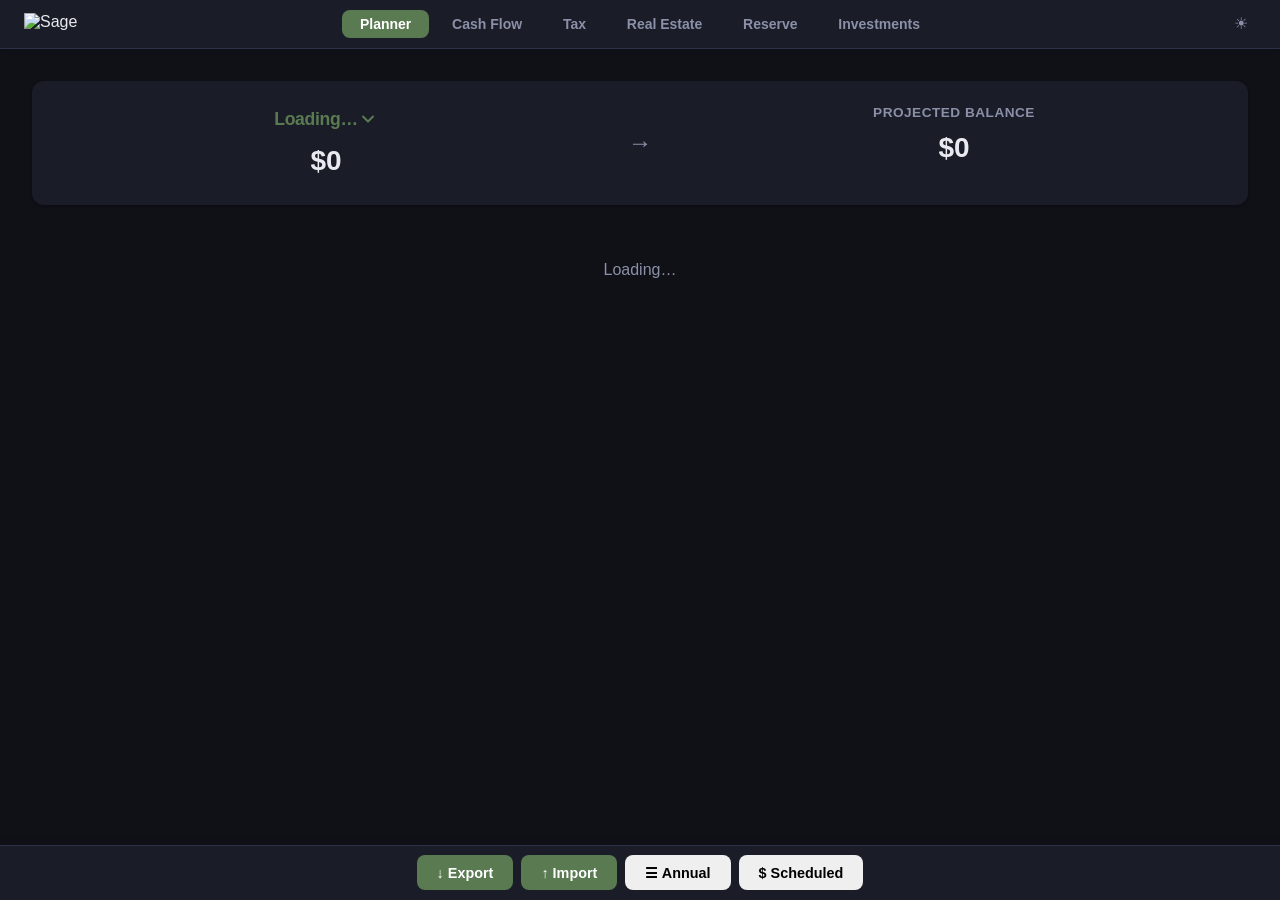
==== commit 740c3934: "Budget: add Reserve tab, remove Plan History Reserve is the monthly check-in for the two-year cash b" ====
--- a/budget/index.html
+++ b/budget/index.html
@@ -15,7 +15,7 @@
         <a href="http://localhost:5050/dashboard.html" class="tab-link">Cash Flow</a>
         <a href="http://localhost:5050/tax.html" class="tab-link">Tax</a>
         <a href="http://localhost:5050/realestate.html" class="tab-link">Real Estate</a>
-        <a href="http://localhost:5050/plan.html" class="tab-link">Plan</a>
+        <a href="http://localhost:5050/reserve.html" class="tab-link">Reserve</a>
         <a href="http://localhost:8000/" class="tab-link">Investments</a>
         <button class="theme-toggle" id="themeToggle" title="Toggle theme"></button>
     </nav>
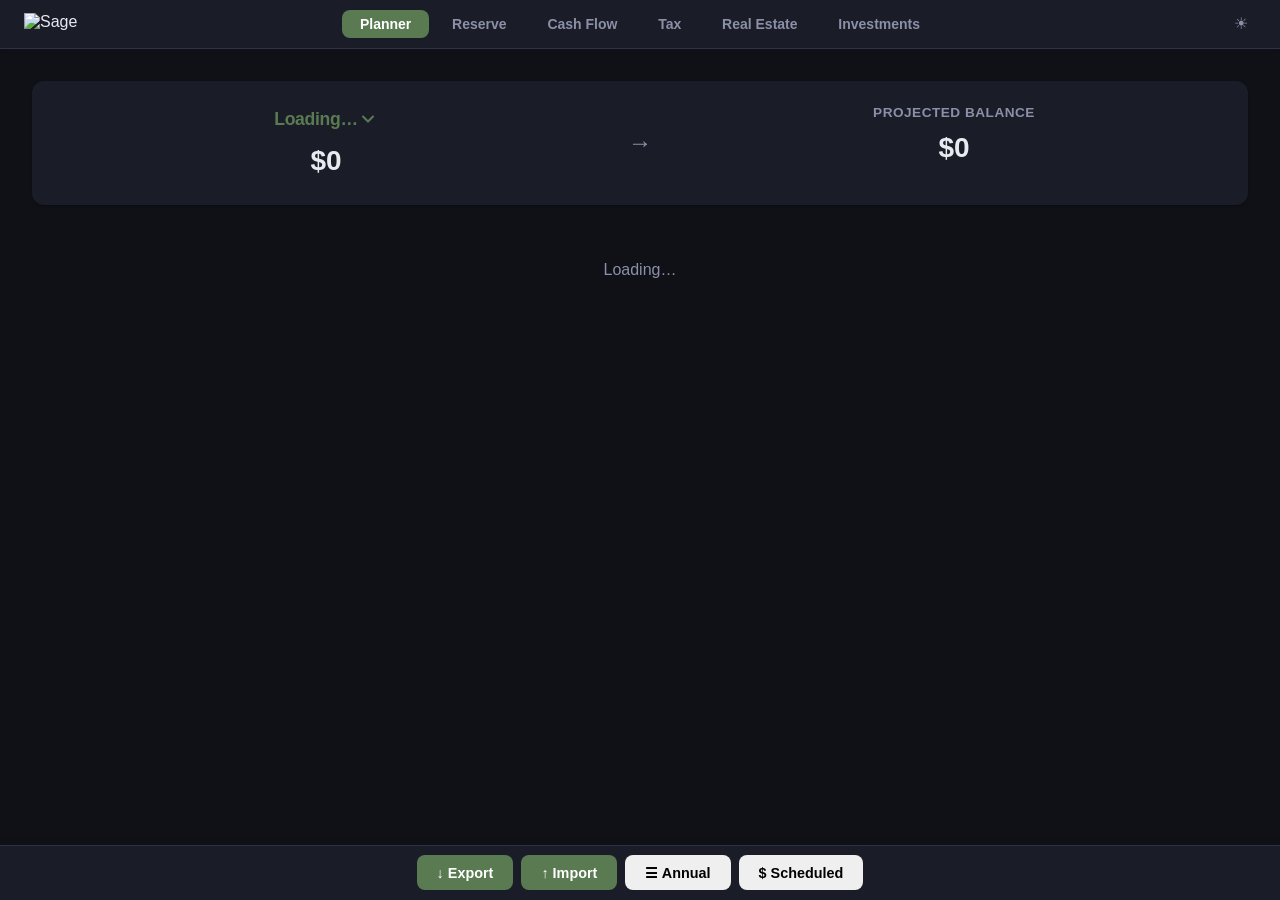
==== commit ddae38ce: "Budget: Reserve tab sits between Planner and Cash Flow; managed-accounts guidance Co-Authored-By: Cl" ====
--- a/budget/index.html
+++ b/budget/index.html
@@ -12,10 +12,10 @@
     <nav class="tab-nav">
         <img src="/sage-logo.svg" class="nav-logo" alt="Sage">
         <a href="http://localhost:5050/" class="tab-link active">Planner</a>
+        <a href="http://localhost:5050/reserve.html" class="tab-link">Reserve</a>
         <a href="http://localhost:5050/dashboard.html" class="tab-link">Cash Flow</a>
         <a href="http://localhost:5050/tax.html" class="tab-link">Tax</a>
         <a href="http://localhost:5050/realestate.html" class="tab-link">Real Estate</a>
-        <a href="http://localhost:5050/reserve.html" class="tab-link">Reserve</a>
         <a href="http://localhost:8000/" class="tab-link">Investments</a>
         <button class="theme-toggle" id="themeToggle" title="Toggle theme"></button>
     </nav>
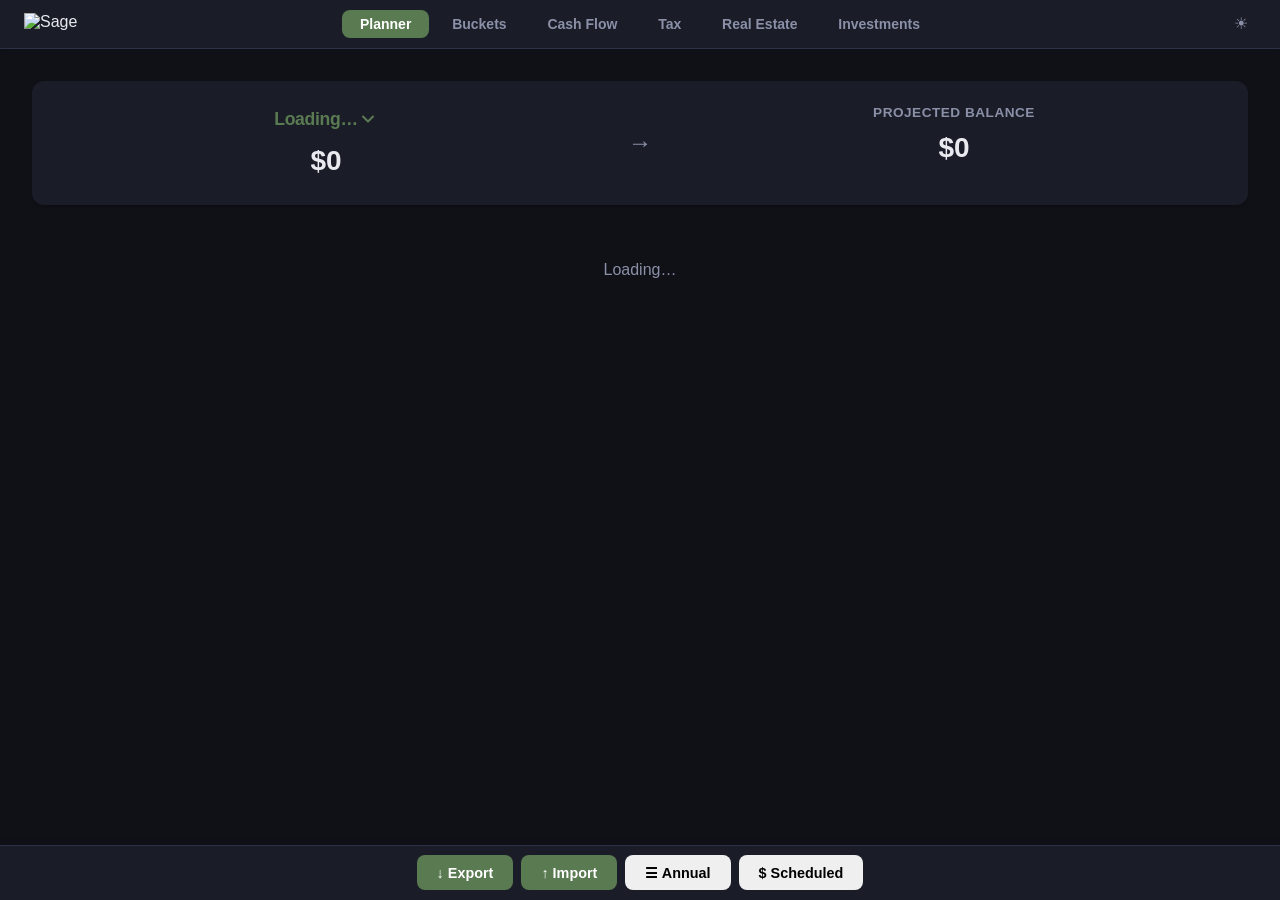
==== commit ed23d7f4: "Buckets: the Reserve tab becomes Buckets, with the picture at the centre and the numbers in a drawer" ====
--- a/budget/index.html
+++ b/budget/index.html
@@ -12,7 +12,7 @@
     <nav class="tab-nav">
         <img src="/sage-logo.svg" class="nav-logo" alt="Sage">
         <a href="http://localhost:5050/" class="tab-link active">Planner</a>
-        <a href="http://localhost:5050/reserve.html" class="tab-link">Reserve</a>
+        <a href="http://localhost:5050/buckets.html" class="tab-link">Buckets</a>
         <a href="http://localhost:5050/dashboard.html" class="tab-link">Cash Flow</a>
         <a href="http://localhost:5050/tax.html" class="tab-link">Tax</a>
         <a href="http://localhost:5050/realestate.html" class="tab-link">Real Estate</a>
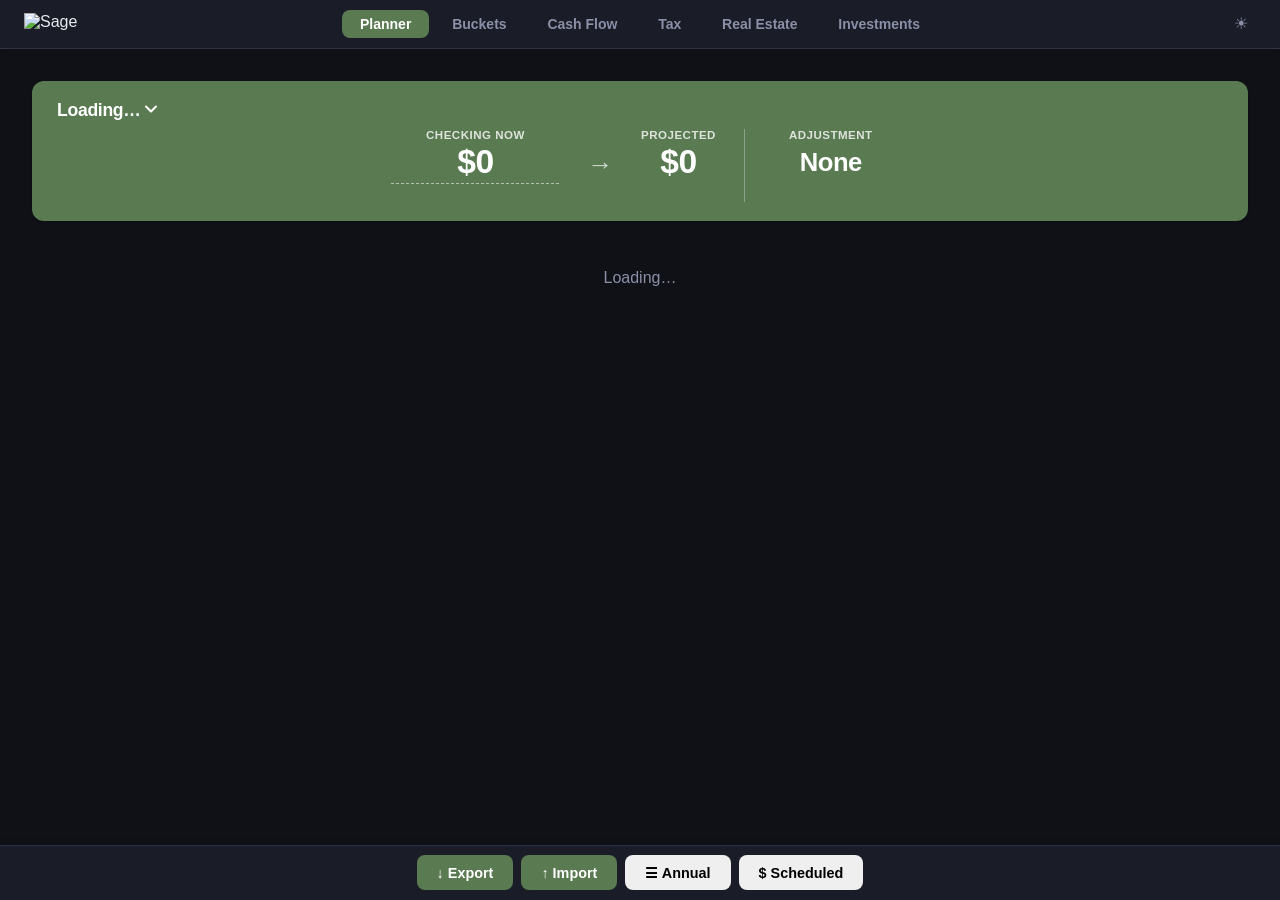
==== commit 3d61dccf: "Planner: one plan per month Green header with the checking balance, the projected month-end balance " ====
--- a/budget/index.html
+++ b/budget/index.html
@@ -3,7 +3,7 @@
 <head>
     <meta charset="UTF-8">
     <meta name="viewport" content="width=device-width, initial-scale=1.0">
-    <title>Sage — Budget</title>
+    <title>Sage — Planner</title>
     <link rel="icon" type="image/svg+xml" href="/sage-favicon.svg">
     <script>(function(){var p=new URLSearchParams(location.search),t=p.get('theme')||localStorage.getItem('sage-theme')||'dark';if(p.get('theme'))localStorage.setItem('sage-theme',t);document.documentElement.setAttribute('data-theme',t);})();</script>
     <link rel="stylesheet" href="styles.css">
@@ -21,28 +21,36 @@
     </nav>
     <div class="container">
 
-        <div class="balance-summary">
-            <div class="balance-column">
+        <div class="pl-hero-wrap">
+            <div class="pl-hero">
                 <div class="month-selector-wrapper">
                     <div class="month-display-dropdown" onclick="toggleMonthDropdown()">
                         <span id="selectedMonthDisplay">Loading…</span>
                     </div>
                     <div class="month-dropdown-menu" id="monthDropdownMenu"></div>
                 </div>
-                <input type="text" class="balance-summary-input" id="startingBalanceInput"
-                       value="$0"
-                       onfocus="selectStartingBalance()"
-                       onblur="formatAndSaveStartingBalance()"
-                       onkeypress="if(event.key==='Enter') this.blur()">
-            </div>
-            <div class="balance-arrow">
-                <span class="arrow-icon">&rarr;</span>
-            </div>
-            <div class="balance-column">
-                <span class="balance-summary-label">Projected Balance</span>
-                <div class="balance-summary-value clickable-balance" id="endingBalanceDisplay"
-                     onclick="toggleBudgetPanels()" title="Click to show/hide details">$0</div>
-                <div class="worst-case-low" id="worstCaseLow" title="Starting balance minus all expenses, before any income arrives"></div>
+                <div class="pl-nums">
+                    <div class="pl-num">
+                        <div class="pl-lab">Checking now</div>
+                        <input type="text" class="pl-big" id="startingBalanceInput"
+                               value="$0"
+                               onfocus="selectStartingBalance()"
+                               onblur="formatAndSaveStartingBalance()"
+                               onkeypress="if(event.key==='Enter') this.blur()">
+                        <div class="pl-note" id="prevProjected"></div>
+                    </div>
+                    <div class="pl-arrow">&rarr;</div>
+                    <div class="pl-num">
+                        <div class="pl-lab" id="projectedLabel">Projected</div>
+                        <div class="pl-big" id="endingBalanceDisplay">$0</div>
+                    </div>
+                    <div class="pl-div"></div>
+                    <div class="pl-num pl-adjust" id="adjustBox" onclick="openFloor(event)">
+                        <div class="pl-lab">Adjustment</div>
+                        <div class="pl-big" id="adjustValue">None</div>
+                        <div class="pl-note" id="adjustNote"></div>
+                    </div>
+                </div>
             </div>
         </div>
 
@@ -54,20 +62,21 @@
         <button class="btn export-btn" onclick="exportData()">&#8595; Export</button>
         <button class="btn import-btn" onclick="document.getElementById('importFile').click()">&#8593; Import</button>
         <input type="file" id="importFile" class="hidden-input" accept=".json" onchange="importData(event)">
-        <button class="btn" onclick="showAnnualSummary()" title="View all months in year">&#9776; Annual</button>
+        <button class="btn" onclick="showAnnualSummary()" title="View all plans in the year">&#9776; Annual</button>
         <button class="btn" onclick="showScheduledIncomeModal()" title="Manage scheduled income sources">&#36; Scheduled</button>
     </div>
 
-    <!-- New Date Modal -->
+    <!-- New Month Modal -->
     <div class="modal" id="newDateModal">
         <div class="modal-content">
-            <h3 class="modal-title">Create New Budget Date</h3>
-            <label for="newDatePicker" class="modal-label">Select a date:</label>
-            <input type="date" id="newDatePicker" class="modal-input date-picker-input">
-            <label for="copyFromSelect" class="modal-label" style="margin-top:0.75rem;">Copy items from (optional)</label>
+            <h3 class="modal-title">Start a new month</h3>
+            <label for="newMonthPicker" class="modal-label">Month</label>
+            <input type="month" id="newMonthPicker" class="modal-input date-picker-input">
+            <label for="copyFromSelect" class="modal-label" style="margin-top:0.75rem;">Carry forward from</label>
             <select id="copyFromSelect" class="modal-input" style="font-size:0.9rem;">
-                <option value="">— start fresh —</option>
+                <option value="">— start empty —</option>
             </select>
+            <p style="font-size:0.8rem;color:var(--text-secondary);margin-top:0.6rem;">Everything comes along except lines marked one-off.</p>
             <div class="modal-buttons">
                 <button class="btn-save"   onclick="createNewMonthFromPicker()">Create</button>
                 <button class="btn-cancel" onclick="hideNewDateModal()">Cancel</button>
@@ -75,39 +84,12 @@
         </div>
     </div>
 
-    <!-- Add Budget Item Modal -->
-    <div class="modal" id="addItemModal">
-        <div class="modal-content">
-            <h3 class="modal-title" id="addItemTitle">Add Budget Item</h3>
-            <label class="modal-label">Category</label>
-            <select id="addItemSelect" class="modal-input" style="font-size:0.9rem;"></select>
-            <div id="customNameRow" style="display:none;margin-top:0.75rem;">
-                <label class="modal-label">Name</label>
-                <input type="text" id="addItemLabel" class="modal-input" placeholder="e.g. Visa, Amex, Chase">
-            </div>
-            <label class="modal-label" style="margin-top:0.75rem;">Budget Amount</label>
-            <input type="number" id="addItemAmount" class="modal-input" placeholder="0" min="0" step="1">
-            <div class="modal-buttons">
-                <button class="btn-save"   onclick="confirmAddItem()">Add</button>
-                <button class="btn-cancel" onclick="hideAddItemModal()">Cancel</button>
-            </div>
-        </div>
-    </div>
-
-    <!-- Info Modal -->
-    <div class="modal" id="infoModal">
-        <div class="modal-content">
-            <h3 class="modal-title">About Your Data</h3>
-            <div class="info-box">
-                <p><strong>Auto-Saved:</strong> All budget data is saved to the database automatically.</p>
-                <p><strong>Actuals:</strong> Real spending from your Quicken CSV appears next to each budget amount.</p>
-                <p><strong>Categories:</strong> Use the + button to add any Quicken category to your budget.</p>
-                <p><strong>Export:</strong> Download a JSON backup of all your budget plans.</p>
-            </div>
-            <div class="modal-buttons">
-                <button class="btn-save" onclick="hideInfoModal()">Got it!</button>
-            </div>
-        </div>
+    <!-- Floor popup, opened from Adjustment in the header -->
+    <div class="pl-pop" id="floorPop" hidden>
+        <label for="floorInput">Keep at least this much in checking</label>
+        <input type="number" id="floorInput" step="100" min="0"
+               onchange="saveFloor()" onkeydown="if(event.key==='Enter') closeFloor()">
+        <p>An adjustment shows only when the projected balance falls below this amount.</p>
     </div>
 
     <!-- Annual Summary Modal (B4) -->
--- a/budget/styles.css
+++ b/budget/styles.css
@@ -1737,3 +1737,429 @@
     color: var(--text-primary);
     border-color: var(--border);
 }
+
+
+/* ============================================================
+   Planner: one plan per month
+   ============================================================ */
+
+.pl-hero-wrap {
+    position: sticky;
+    top: var(--nav-h, 49px);
+    z-index: 50;
+    background: var(--background);
+    margin-top: -0.75rem;
+    padding: 0.75rem 0 1rem;
+}
+
+.pl-hero {
+    background: var(--primary);
+    color: #fff;
+    border-radius: var(--radius);
+    box-shadow: var(--shadow);
+    padding: 0.9rem 1.5rem 1.2rem;
+}
+
+.pl-hero .month-selector-wrapper {
+    position: relative;
+    display: inline-block;
+    margin: 0 0 0.35rem -0.75rem;
+}
+
+.pl-hero .month-display-dropdown {
+    color: #fff;
+    justify-content: flex-start;
+    background-image: url("data:image/svg+xml,%3Csvg xmlns='http://www.w3.org/2000/svg' width='20' height='20' viewBox='0 0 24 24' fill='none' stroke='%23ffffff' stroke-width='2.5' stroke-linecap='round' stroke-linejoin='round'%3E%3Cpolyline points='6 9 12 15 18 9'%3E%3C/polyline%3E%3C/svg%3E");
+}
+
+.pl-hero .month-display-dropdown:hover,
+.pl-hero .month-display-dropdown:focus {
+    background-color: rgba(255, 255, 255, 0.14);
+    border-color: transparent;
+}
+
+.pl-hero .month-dropdown-menu {
+    left: 0;
+    transform: none;
+    color: var(--text-primary);
+}
+
+.pl-menu-head {
+    padding: 0.5rem 1rem 0.35rem;
+    font-size: 0.7rem;
+    font-weight: 600;
+    text-transform: uppercase;
+    letter-spacing: 0.5px;
+    color: var(--text-secondary);
+    border-top: 1px solid var(--border);
+}
+
+.pl-nums {
+    display: flex;
+    align-items: flex-start;
+    justify-content: center;
+    gap: 1.75rem;
+    text-align: center;
+}
+
+.pl-lab {
+    font-size: 0.72rem;
+    font-weight: 600;
+    text-transform: uppercase;
+    letter-spacing: 0.5px;
+    opacity: 0.8;
+}
+
+.pl-big {
+    font-family: var(--font);
+    font-size: 2.1rem;
+    font-weight: 700;
+    letter-spacing: -0.5px;
+    line-height: 1.25;
+    color: #fff;
+    font-variant-numeric: tabular-nums;
+}
+
+input.pl-big {
+    display: block;
+    width: 9ch;
+    margin: 0 auto;
+    padding: 0;
+    text-align: center;
+    background: transparent;
+    border: none;
+    border-bottom: 1px dashed rgba(255, 255, 255, 0.55);
+    border-radius: 0;
+}
+
+input.pl-big:focus {
+    outline: none;
+    border-bottom-style: solid;
+    background: rgba(255, 255, 255, 0.1);
+}
+
+.pl-big.negative { color: #ffd9d6; }
+
+.pl-note {
+    font-size: 0.8rem;
+    opacity: 0.85;
+    margin-top: 0.25rem;
+    min-height: 1em;
+}
+
+.pl-arrow {
+    font-size: 1.6rem;
+    opacity: 0.7;
+    margin-top: 1.35rem;
+}
+
+.pl-div {
+    width: 1px;
+    align-self: stretch;
+    background: rgba(255, 255, 255, 0.3);
+}
+
+.pl-adjust {
+    cursor: pointer;
+    border-radius: 10px;
+    padding: 0 1rem 0.35rem;
+}
+
+.pl-adjust .pl-big {
+    font-size: 1.6rem;
+    margin-top: 0.4rem;
+}
+
+.pl-adjust.pl-need {
+    background: #fff7e8;
+    color: #8a5200;
+    margin-top: -0.35rem;
+    padding-top: 0.35rem;
+}
+
+.pl-adjust.pl-need .pl-big {
+    color: #8a5200;
+    font-size: 2.1rem;
+    margin-top: 0;
+}
+
+.pl-adjust.pl-need .pl-lab,
+.pl-adjust.pl-need .pl-note { opacity: 1; }
+
+.pl-cols {
+    display: grid;
+    grid-template-columns: 1fr 1fr;
+    gap: 1rem;
+    align-items: start;
+}
+
+.pl-colhead {
+    display: flex;
+    justify-content: space-between;
+    align-items: baseline;
+    padding: 0.1rem 0.5rem 0.6rem;
+}
+
+.pl-colhead span {
+    font-size: 0.78rem;
+    font-weight: 600;
+    color: var(--text-secondary);
+    text-transform: uppercase;
+    letter-spacing: 0.5px;
+}
+
+.pl-colhead b {
+    font-size: 1.5rem;
+    font-weight: 700;
+    letter-spacing: -0.3px;
+    color: var(--text-primary);
+    font-variant-numeric: tabular-nums;
+}
+
+.pl-card {
+    background: var(--surface);
+    border-radius: var(--radius);
+    box-shadow: var(--shadow);
+    padding: 0.85rem 1.1rem;
+    margin-bottom: 0.9rem;
+    color: var(--text-primary);
+}
+
+.pl-card-head {
+    display: flex;
+    align-items: center;
+    gap: 0.75rem;
+    margin-bottom: 0.35rem;
+}
+
+.pl-card-title {
+    margin-right: auto;
+    font-size: 0.72rem;
+    font-weight: 600;
+    color: var(--text-secondary);
+    text-transform: uppercase;
+    letter-spacing: 0.5px;
+}
+
+.pl-count {
+    display: flex;
+    align-items: center;
+    gap: 0.35rem;
+    font-size: 0.8rem;
+    cursor: pointer;
+}
+
+.pl-count input {
+    accent-color: var(--primary);
+    width: 15px;
+    height: 15px;
+}
+
+.pl-add {
+    background: none;
+    border: none;
+    color: var(--primary);
+    font: 600 0.8rem var(--font);
+    cursor: pointer;
+    padding: 0.15rem 0.35rem;
+    border-radius: 6px;
+}
+
+.pl-add:hover { background: var(--primary-light); }
+
+.pl-row {
+    display: flex;
+    align-items: center;
+    gap: 0.4rem;
+    padding: 0.1rem 0;
+    border-bottom: 1px solid var(--border-light);
+}
+
+.pl-rows .pl-row:last-child { border-bottom: none; }
+
+.pl-grip {
+    color: var(--text-secondary);
+    opacity: 0.45;
+    cursor: grab;
+    letter-spacing: -2px;
+    font-size: 0.8rem;
+    padding: 0.3rem 0.4rem 0.3rem 0;
+    user-select: none;
+}
+
+.pl-row:hover .pl-grip { opacity: 0.9; }
+
+.pl-name {
+    flex: 1;
+    min-width: 0;
+    overflow: hidden;
+    text-overflow: ellipsis;
+    white-space: nowrap;
+    font-size: 0.92rem;
+    cursor: pointer;
+}
+
+.pl-row .expense-input { flex: 0 0 auto; }
+
+.pl-row .delete-item-btn {
+    flex: 0 0 1.5rem;
+    width: 1.5rem;
+    padding: 0.2rem 0;
+}
+
+.pl-row:hover .delete-item-btn { opacity: 1; }
+.pl-row.dragging { opacity: 0.4; }
+
+.pl-oneoff {
+    background: rgba(255, 149, 0, 0.11);
+    border-radius: 6px;
+    border-bottom-color: transparent;
+    margin: 0 -0.5rem;
+    padding-left: 0.5rem;
+    padding-right: 0.5rem;
+}
+
+.pl-oneoff .expense-input { background: transparent; }
+
+.pl-tag {
+    font-size: 0.66rem;
+    font-weight: 600;
+    border-radius: 99px;
+    padding: 0.05rem 0.5rem;
+    margin-left: 0.45rem;
+    vertical-align: 1px;
+}
+
+.pl-tag-oneoff { background: rgba(255, 149, 0, 0.22); color: #8a5200; }
+.pl-tag-auto   { background: var(--primary-light);    color: var(--primary); }
+[data-theme="dark"] .pl-tag-oneoff { color: #ffb84d; }
+[data-theme="dark"] .pl-tag-auto   { color: #9cc292; }
+
+.pl-total {
+    justify-content: space-between;
+    border-top: 1px solid var(--border);
+    border-bottom: none;
+    margin-top: 0.2rem;
+    padding: 0.5rem 0 0.1rem;
+    font-weight: 700;
+}
+
+/* line the figures up with the amount boxes above (box padding + gap + × button) */
+.pl-total b,
+.pl-grand b {
+    font-variant-numeric: tabular-nums;
+    padding-right: calc(0.6rem + 0.4rem + 1.5rem);
+}
+
+.pl-off .pl-rows,
+.pl-off .pl-total { opacity: 0.55; }
+
+.pl-empty {
+    color: var(--text-secondary);
+    font-size: 0.85rem;
+    padding: 0.4rem 0;
+}
+
+.pl-grand {
+    display: flex;
+    justify-content: space-between;
+    align-items: flex-start;
+    font-weight: 700;
+}
+
+.pl-grand small {
+    display: block;
+    font-weight: 400;
+    font-size: 0.78rem;
+    color: var(--text-secondary);
+    margin-top: 0.15rem;
+}
+
+.pl-addrow {
+    display: flex;
+    gap: 0.4rem;
+    margin: 0.3rem 0 0.5rem;
+}
+
+.pl-addrow[hidden] { display: none; }
+
+.pl-addrow input,
+.pl-addrow select,
+.pl-pop input {
+    min-width: 0;
+    border: 1px solid var(--border);
+    border-radius: 8px;
+    padding: 0.35rem 0.5rem;
+    font-family: var(--font);
+    font-size: 0.85rem;
+    background: var(--surface);
+    color: var(--text-primary);
+}
+
+.pl-add-name { flex: 1; }
+.pl-add-amt  { width: 5.5rem; text-align: right; }
+
+.pl-add-ok {
+    background: var(--primary);
+    color: #fff;
+    border: none;
+    border-radius: 8px;
+    padding: 0.35rem 0.8rem;
+    font: 600 0.82rem var(--font);
+    cursor: pointer;
+}
+
+.pl-suggs {
+    margin-top: 0.4rem;
+    padding-top: 0.3rem;
+    border-top: 1px dashed var(--border);
+}
+
+.pl-sugg-head {
+    font-size: 0.7rem;
+    font-weight: 600;
+    text-transform: uppercase;
+    letter-spacing: 0.5px;
+    color: var(--text-secondary);
+    padding: 0.2rem 0;
+}
+
+.pl-sugg { border-bottom-style: dashed; padding: 0.3rem 0; }
+
+.pl-sugg .pl-name {
+    cursor: default;
+    font-style: italic;
+    color: var(--text-secondary);
+    padding-left: 1.1rem;
+}
+
+.pl-sugg-amt {
+    font-weight: 600;
+    color: var(--text-secondary);
+    font-variant-numeric: tabular-nums;
+    padding-right: 0.3rem;
+}
+
+.pl-pop {
+    position: fixed;
+    z-index: 2000;
+    width: 260px;
+    background: var(--surface);
+    color: var(--text-primary);
+    border: 1px solid var(--border);
+    border-radius: var(--radius);
+    box-shadow: var(--shadow-lg);
+    padding: 0.85rem 1rem;
+    font-size: 0.85rem;
+}
+
+.pl-pop[hidden] { display: none; }
+.pl-pop label   { display: block; font-weight: 600; margin-bottom: 0.4rem; }
+.pl-pop input   { width: 100%; box-sizing: border-box; font-size: 1rem; }
+.pl-pop p       { color: var(--text-secondary); font-size: 0.78rem; margin-top: 0.5rem; line-height: 1.35; }
+
+@media (max-width: 760px) {
+    .pl-cols { grid-template-columns: 1fr; }
+    .pl-nums { flex-wrap: wrap; gap: 1rem; }
+    .pl-arrow, .pl-div { display: none; }
+}
